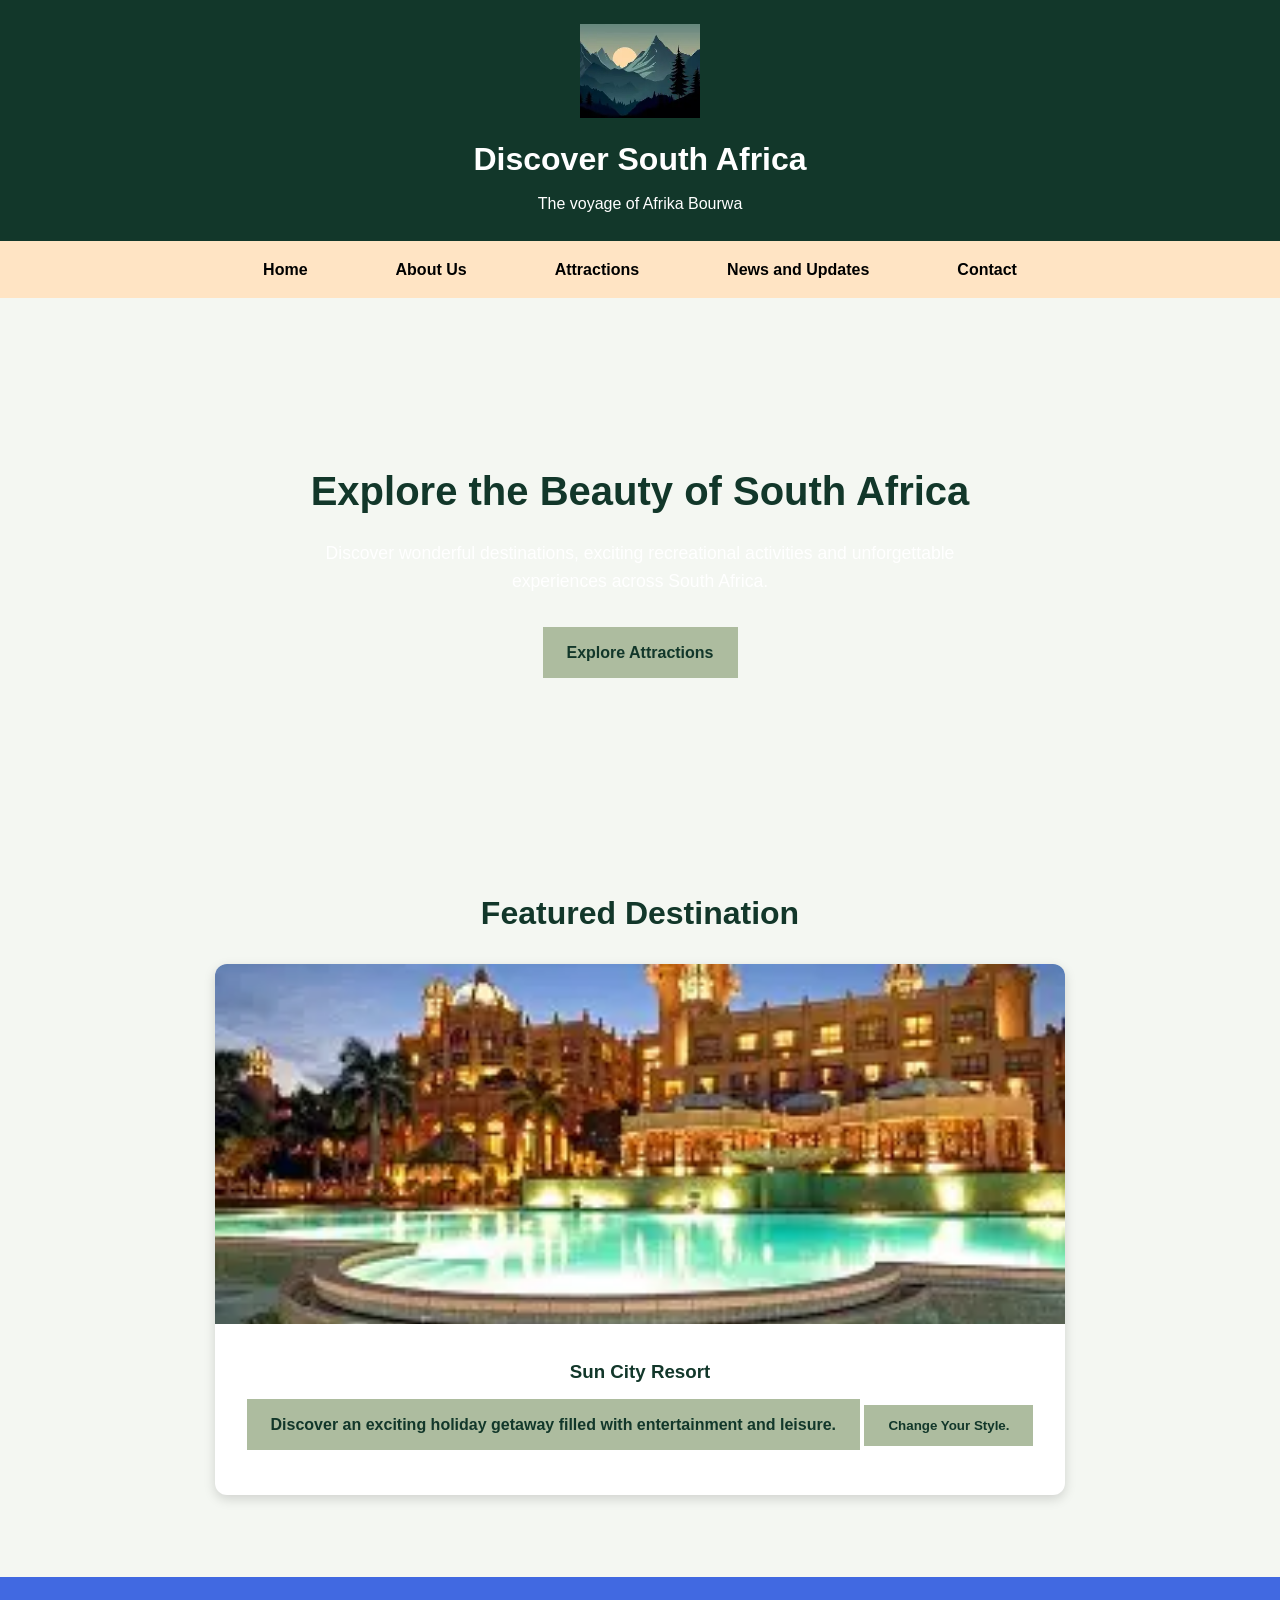
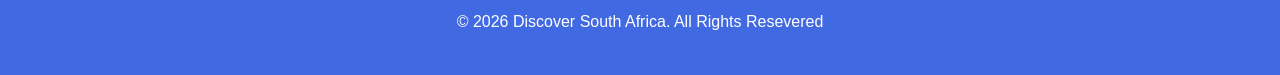
==== docs/index.html @ bdf44fc2 "Updated Recreational Hotspots website" ====
<!DOCTYPE html>
<html lang="en">
<head>
    <meta charset="UTF-8">
    <meta name="viewport" content="width=device-width, initial-scale=1.0">
    <meta name="description" content="Discover South Africa's exciting tourist attractions, recreational destinations and holiday experience.">

    <title>Discover South Africa | Home</title>

    <link rel="stylesheet" href="css/styles.css">
</head>
<body>
    
    <header>

        <img
            src="../images/Discover South Africa logo.webp"
            alt="Discover South Africa logo"
            width="150"
        >

        <h1>Discover South Africa</h1>

        <p>The voyage of Afrika Bourwa</p>

    </header>

    <nav>
        <ul>
            <li><a href="index.html">Home</a></li>
            <li><a href="Pages/about.html">About Us</a></li>
            <li><a href="Pages/gallery.html">Attractions</a></li>
            <li><a href="Pages/news and updates.html">News and Updates</a></li>
            <li><a href="Pages/contact.html">Contact</a></li> 
        </ul>
    </nav>
    
    <main>
        <section class="hero">

            <h2>Explore the Beauty of South Africa</h2>
            <p>
                Discover wonderful destinations, exciting recreational activities and unforgettable experiences across South Africa.
            </p>
            <a href="Pages/gallery.html" class="button">Explore Attractions</a>
        </section>

        <section class="featured-section">
            <h2>Featured Destination</h2>

            <div class="featured-card">
                <img id="featuredImage"
                     src="../images/Sun city resort.webp"
                     alt="Featured destination">
                
                <div class="featured-content">
                    <h3 id="featuredTitle">Sun City Resort</h3>

                    <p id="featuredDescription" class="button">
                        Discover an exciting holiday getaway filled with entertainment and leisure.
                    </p>

                    <button id="nextDestination" class="button">
                        Change Your Style.
                    </button>
                </div>
            </div>
        </section>
    </main>
    
    <footer>
        <p>
            © 2026 Discover South Africa.
            All Rights Resevered
        </p>
    </footer>
    <script src="../js/featured.js" defer></script>
</body>
</html>
---- docs/css/styles.css ----
/*1*/
* {
    margin: 0;
    padding: 0;
    box-sizing: border-box;
}
html {
    scroll-behavior: smooth;
}
body{
    font-family: Arial, Helvetica, sans-serif;
    font-size: 16px;
    line-height: 1.6;
    color: #26352e;
    background-color: #f4f7f2;

    display: flex;
    flex-direction: column;
    min-height: 100vh;
}

main {
    flex: 1;
}
img {
    max-width: 100%;
    height: auto;
}


/*2*/
header {
    background-color: #12372a;
    color: rgb(255, 255, 255);
    padding: 1.5rem 5%;
    text-align: center;
}
header img {
    width: 120px;
    margin-bottom: 0.5rem;
}
header h1{
    font-size: 2rem;
    margin-bottom: 0.4rem;
}
header p {
    font-size: 1rem;
}


/*3*/
nav {
    background-color: bisque;
    padding: 1rem 5%;
}

nav ul {
    list-style:none;
    display: flex;
    justify-content: center;
    align-items: center;
    flex-wrap: wrap;
    gap: 2.5rem;
}

nav a {
    color: black;
    text-decoration: none;
    font-weight: bold;
    
    padding: 0.6rem 1.5rem;
    border-radius: 5px;
    transition: 0.3s ease;
}

nav a:hover {
    background-color: #adbc9f;
    color: #12372a;
}

nav a:focus {
    outline: 2px solid white;
    outline-offset: 3px;
}


/*4*/
.hero {
    min-height: 60vh;
    display:flex;
    flex-direction: column;
    justify-content: center;
    align-items: center;
    text-align: center;

    padding: 4rem 5%;

    background: linear-gradient(rgba(0, 0, 0, 0.55), rgba(0, 0, 0, 0.55), url("images/Sun city.jpg"));
    background-size: cover;
    background-position: center;
    color: white;
}
.hero h2 {
    font-size: 2.5rem;
    margin-bottom: 1rem;
}
.hero p {
    max-width: 700px;
    font-size: 1.1rem;
    margin-bottom: 2rem;
}

/*5*/
.button{
    display: inline-block;
    background-color: #adbc9f;
    color: #12372a;
    text-decoration: none;

    padding: 0.8rem 1.5rem;
    border-radius: 2px solid #adbc9f;
    border: 6px;

    font-weight: bold;

    transition: 0.3s ease;
}

.button:hover {
    background-color: #12372a;
    color: white;
}

.button:active {
    transform: translateY(0);
}


/*6*/
section {
    width: 90%;
    max-width: 1200px;
    margin: 0 auto;
    padding: 3rem 0;
}

section h2 {
    text-align: center;
    color: #12372a;
    font-size: 2rem;
    margin-bottom: 1.5rem;
}

section p {
    margin-bottom: 1rem;
}


/*7*/
.attractions {
    display: grid;
    grid-template-columns: repeat(3, 1fr);
    gap: 1.5rem;
}

/*8*/
.card{
    background-color: white;
    border: 1px solid #dce5d8;
    border-radius: 10px;

    overflow: hidden;

    box-shadow: 0 4px 10px rgba(0, 0, 0, 0.1);
    transition: 0.3s ease;
}

.card:hover {
    transform: translateY(-5px);
    box-shadow: 0 8px 20px rgba(0, 0, 0, 0.15);
}

.card img {
    width: 100%;
    height: 220px;
    object-fit: cover;
    display: block;
}

.card-content {
    padding: 1.5rem;
}

.card h3 {
    color: #436850;
    font-size: 1.4rem;
    margin-bottom: 0.8rem;
}
.card p {
    margin-bottom: 1rem;
    color: #39483e;
}

/*9*/
.about {
    display: grid;
    grid-template-columns: 1fr 1fr;
    gap: 3rem;

    align-items: center;
}

.about img{
    width: 100%;
    border-radius: 10px;
    box-shadow: 0 5px 15px rgba(0, 0, 0, 0.15);
}

.about-text h2 {
    text-align: left;
    margin-bottom: 1rem;
}

.about-text p {
    margin-bottom: 1rem;
}


/*10*/
.contact-form {
    max-width: 700px;
    margin: 0 auto;

    background-color: white;
    padding: 2rem;

    border-radius: 10px;
    box-shadow: 0 4px 12px rgba(0, 0, 0, 0.1);
}

.form-group {
    margin-bottom: 1.5rem;
}

.form-group label {
    display: block;
    margin-bottom: 0.5rem;
    font-weight: bold;
}

.form-group input, .form-group textarea, .form-group select {
    width: 100%;
    padding: 0.8rem;
    border: 1px solid #b8c9b2;
    border-radius: 5px;
    font-family: inherit;
    font-size: 1rem;
}

.form-group textarea {
    min-height: 150px;
    resize: vertical;
}

.form-group input:focus, .form-group textarea:focus, .form-group select:focus {
    outline: none;
    border-color: #436850;
    box-shadow: 0 0 5px rgba(67, 104, 80, 0.4);
}


/*11*/

footer {
    background-color: royalblue;
    color: white;
    text-align: center;
    padding: 2rem 5%;
    margin-top: 2rem;
}

footer p {
    margin-bottom: 0.5rem;
}

footer a {
    color: lightcyan;
    text-decoration: none;
}

footer a:hover {
    text-decoration: underline;
}


/*12*/
.image-popup {
    display: none;
    position: fixed;
    z-index: 1000;
    top: 0;
    left: 0;
    width: 100%;
    height: 100%;
    background: rgba(0, 0, 0, 0.9);
    justify-content: center;
    align-items: center;
    flex-direction: column;
    padding: 20px;
}

.image-popup img {
    max-width: 90%;
    max-height: 75vh;
    object-fit: contain;
    border-radius: 10px;
}

.close-popup {
    position: absolute;
    top: 20px;
    right: 35px;
    color: white;
    font-size: 40px;
    cursor: pointer;
}

#popupCaption {
    color: white;
    margin-top: 15px;
    text-align: center;
}

/*13*/
.featured-section {
    padding: 50px 8%;
    text-align: center;
}

.featured-section h2 {
    margin-bottom: 25px;
}

.featured-card {
    max-width: 850px;
    margin: auto;
    background: white;
    border-radius: 12px;
    overflow: hidden;
    box-shadow: 0 4px 12px rgba(0, 0, 0, 0.15);
}

.featured-card img {
    width: 100%;
    height: 360px;
    object-fit: cover;
}

.featured-content {
    padding: 25px;
}

.featured-content h3 {
    color: #12372a;
    margin-bottom: 12px;
}

.featured-content p {
    margin-bottom: 20px;
}


/*14*/
.tourism-gallery {
    width: 90%;
    max-width: 1200px;
    margin: 40px auto;
}

.tourism-gallery h2 {
    margin-bottom: 20px;
}

/* Province buttons */

.province-buttons {
    display: flex;
    flex-wrap: wrap;
    gap: 12px;
    margin-bottom: 35px;
}

.province-button {
    padding: 12px 18px;
    border: none;
    border-radius: 8px;
    background-color: #176b45;
    color: white;
    cursor: pointer;
    transition: background-color 0.3s, transform 0.3s;
}

.province-button:hover {
    background-color: #0d482d;
    transform: translateY(-3px);
}

/* Search bar */

#attractionSearch {
    width: 100%;
    max-width: 500px;
    padding: 13px;
    margin-bottom: 15px;
    border: 1px solid #ccc;
    border-radius: 8px;
    font-size: 16px;
}

/* Attraction cards */

.attraction-grid {
    display: grid;
    grid-template-columns: repeat(auto-fit, minmax(230px, 1fr));
    gap: 25px;
    margin-top: 25px;
}

.attraction-grid .card {
    background-color: white;
    border-radius: 12px;
    overflow: hidden;
    box-shadow: 0 4px 12px rgba(0, 0, 0, 0.12);
    transition: transform 0.3s;
}

.attraction-grid .card:hover {
    transform: translateY(-5px);
}

.attraction-grid .card img {
    width: 100%;
    height: 190px;
    object-fit: cover;
    cursor: pointer;
}

.attraction-grid .card h3,
.attraction-grid .card p {
    padding: 0 15px;
}

.attraction-grid .card p {
    padding-bottom: 15px;
    line-height: 1.6;
}

/* =====================================
   IMAGE LIGHTBOX
===================================== */

.image-popup[hidden] {
    display: none;
}

.image-popup {
    position: fixed;
    inset: 0;
    z-index: 1000;
    background-color: rgba(0, 0, 0, 0.9);
    display: flex;
    justify-content: center;
    align-items: center;
    padding: 20px;
}

.popup-content {
    text-align: center;
    max-width: 900px;
    width: 100%;
}

.popup-content img {
    max-width: 100%;
    max-height: 75vh;
    object-fit: contain;
    border-radius: 8px;
}

.popup-content p {
    color: white;
    margin-top: 12px;
}

.close-popup {
    position: absolute;
    top: 20px;
    right: 35px;
    color: white;
    background: none;
    border: none;
    font-size: 45px;
    cursor: pointer;
}

/* Mobile responsiveness */

@media (max-width: 600px) {

    .tourism-gallery {
        width: 95%;
    }

    .province-button {
        flex: 1 1 40%;
    }

    .attraction-grid {
        grid-template-columns: 1fr;
    }

    .close-popup {
        top: 10px;
        right: 20px;
    }

}

/*15*/
@media screen and(max-width: 900px) {
    header h1 {
        font-size: 1.8rem;
    }

    .hero h2 {
        font-size: 2.2rem;
    }

    .attractions {
        grid-template-columns: repeat(2, 1fr);
    }

    .about {
        grid-template-columns: 1fr;
    }
}

/*16*/
@media screen and (max-width: 600px) {
    header {
        padding: 20px 10px;
    }
    header img {
        width: 100px;
    }
    header h1 {
        font-size: 25px;
    }
    
    nav ul {
        flex-direction: column;
        align-items: center;
        gap: 10px;
        padding: 10px;
    }
    nav ul li {
        width: 100%;
        text-align: center;
    }
    nav ul li a {
        display: block;
        padding: 12px;
    }

    .hero {
        padding: 50px 15px;
    }
    .hero h2 {
        font-size: 26px;
    }

    .attractions {
        grid-template-columns: 1fr;
    }

    .about {
        flex-direction: column;
    }
    .about img {
        width: 100%;
    }

    .featured-card img {
        height: 220px;
    }
    .featured-content {
        padding: 15px;
    }

    .contact-form {
        width: 100%
    }

    footer {
        padding: 20px 10px;
    }
}

.image-popup {
    display: none;
    position: fixed;
    inset: 0;
    z-index: 1000;

    background-color: rgba(0, 0, 0, 0.9);

    justify-content: center;
    align-items: center;

    padding: 20px;
}

/* Show the pop-up only when JavaScript adds this class */
.image-popup.is-open {
    display: flex;
}

.popup-content {
    max-width: 900px;
    width: 100%;
    text-align: center;
}

.popup-content img {
    max-width: 100%;
    max-height: 75vh;
    object-fit: contain;
    border-radius: 8px;
}

.popup-content p {
    color: white;
    margin-top: 12px;
}

.close-popup {
    position: absolute;
    top: 20px;
    right: 35px;

    color: white;
    background: none;
    border: none;

    font-size: 45px;
    cursor: pointer;
    z-index: 1001;
}

.close-popup:hover {
    color: #ffcc00;
}

@media screen and (max-width: 600px) {
    .close-popup {
        top: 10px;
        right: 20px;
    }
}
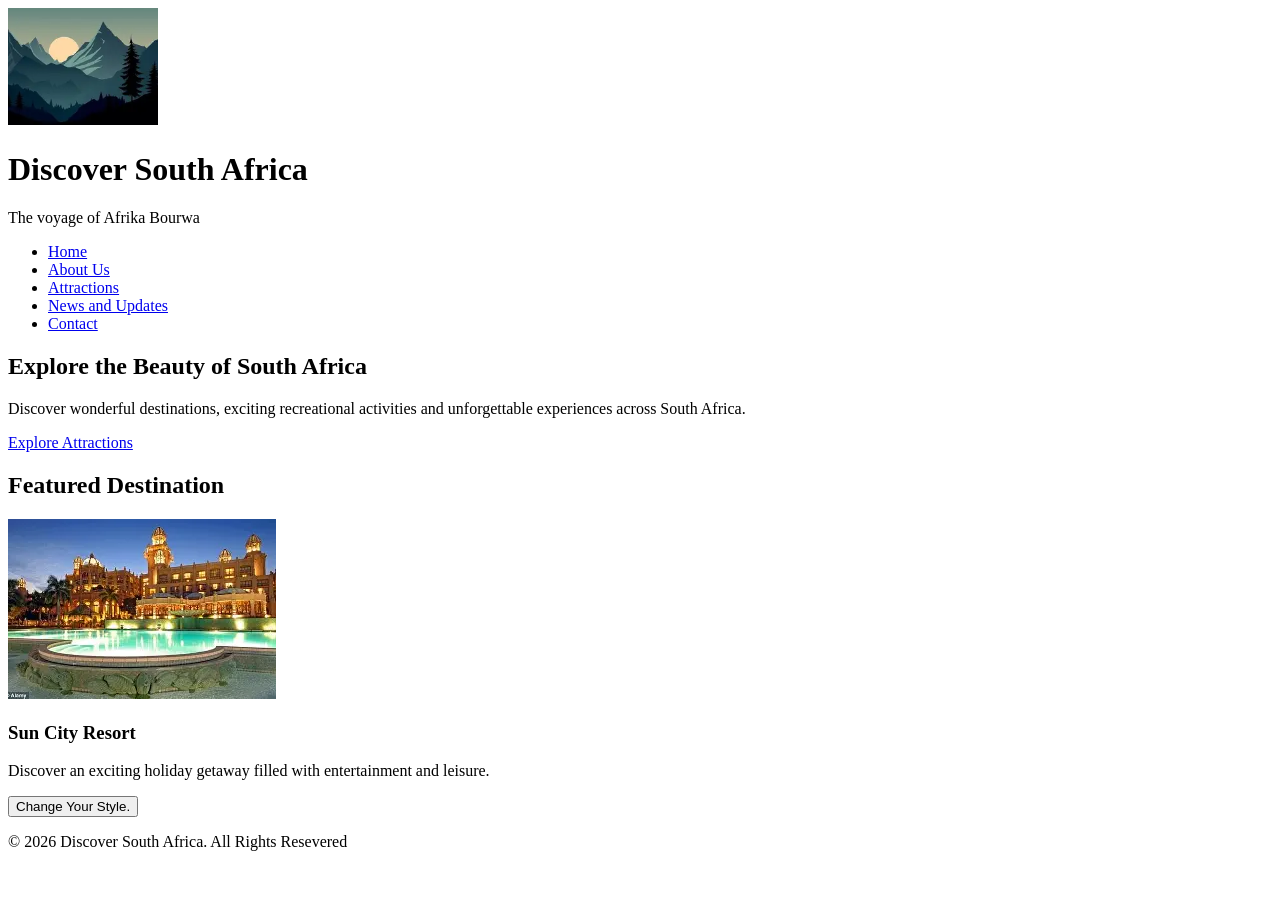
==== commit 7d578d2f: "Update index.html" ====
--- a/docs/index.html
+++ b/docs/index.html
@@ -7,14 +7,14 @@
 
     <title>Discover South Africa | Home</title>
 
-    <link rel="stylesheet" href="css/styles.css">
+    <link rel="stylesheet" href="../css/styles.css">
 </head>
 <body>
     
     <header>
 
         <img
-            src="../images/Discover South Africa logo.webp"
+            src="images/Discover South Africa logo.webp"
             alt="Discover South Africa logo"
             width="150"
         >
@@ -50,7 +50,7 @@
 
             <div class="featured-card">
                 <img id="featuredImage"
-                     src="../images/Sun city resort.webp"
+                     src="images/Sun city resort.webp"
                      alt="Featured destination">
                 
                 <div class="featured-content">
@@ -76,4 +76,4 @@
     </footer>
     <script src="../js/featured.js" defer></script>
 </body>
-</html> +</html> 
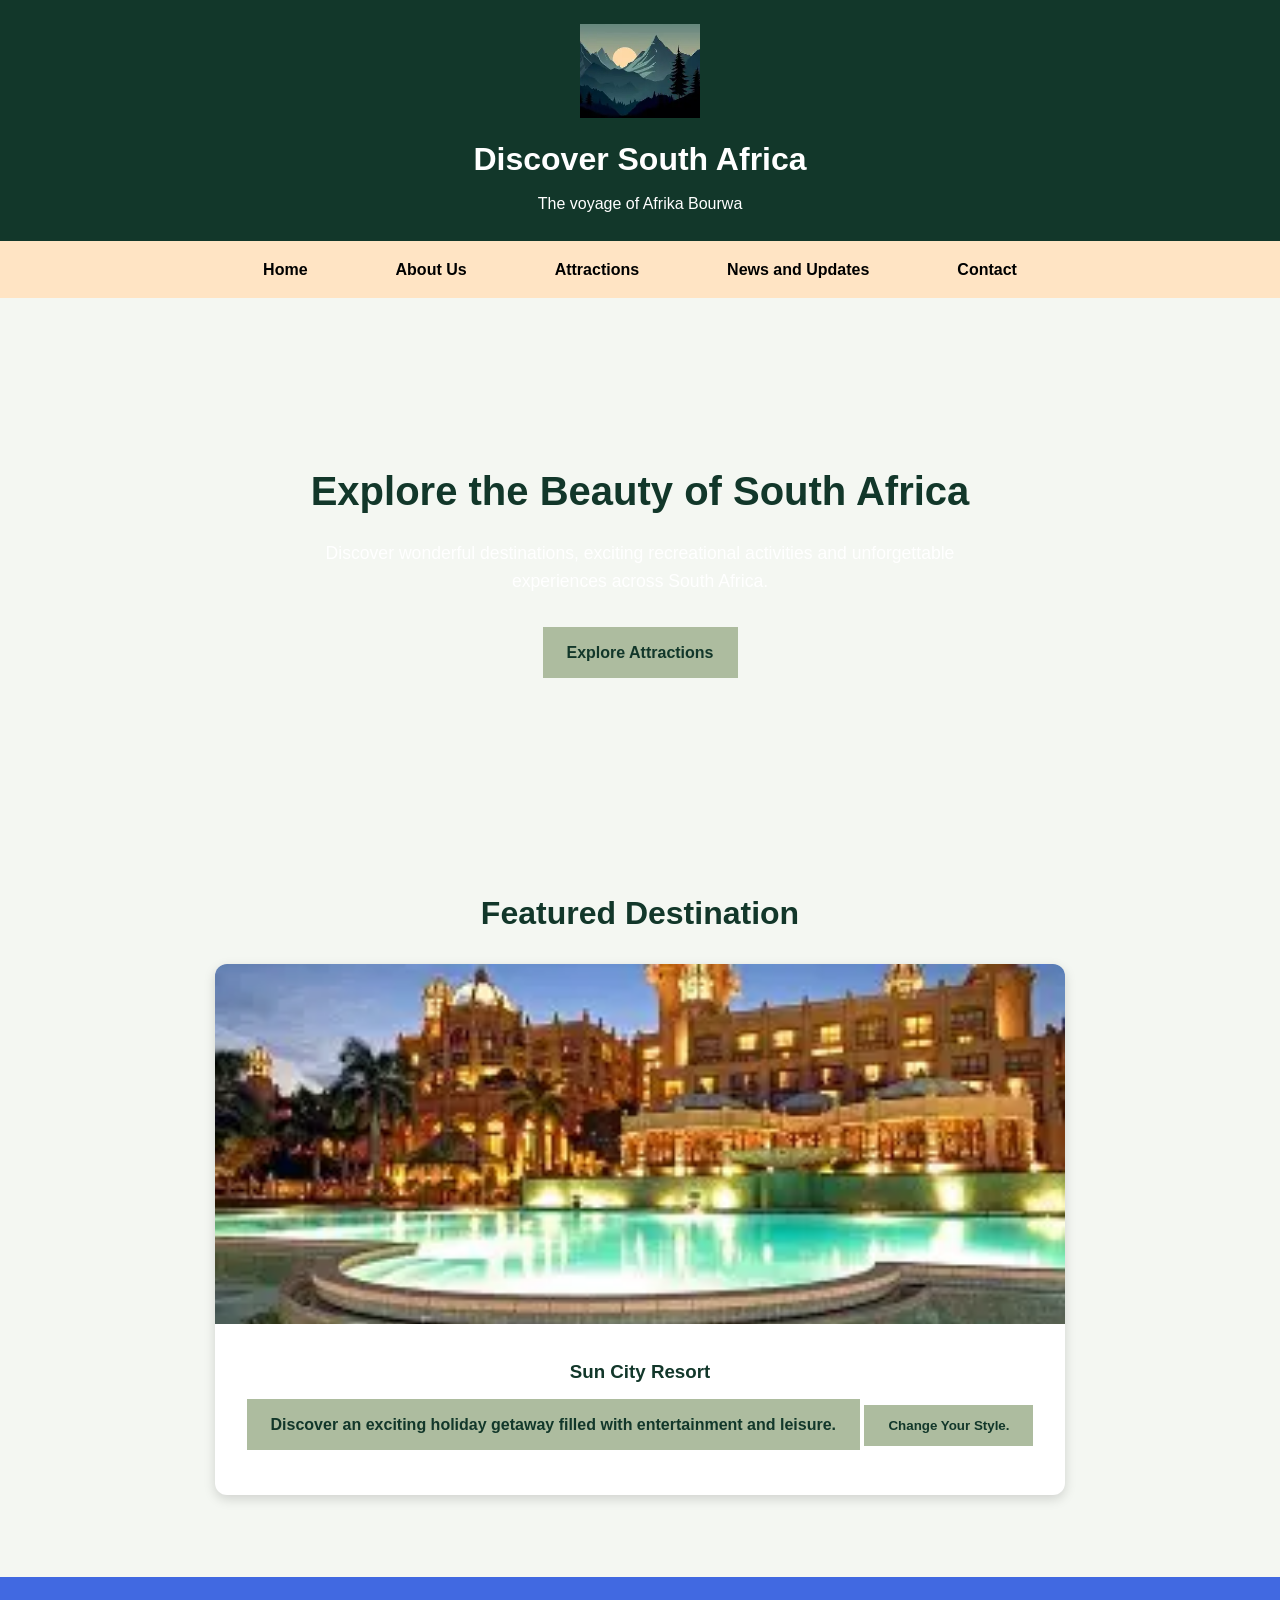
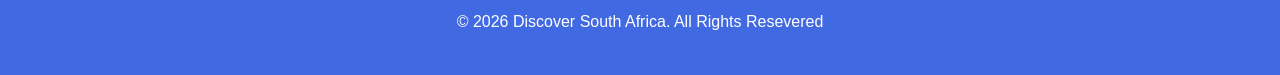
==== commit b5b0d7b1: "Update index.html" ====
--- a/docs/index.html
+++ b/docs/index.html
@@ -7,7 +7,7 @@
 
     <title>Discover South Africa | Home</title>
 
-    <link rel="stylesheet" href="../css/styles.css">
+    <link rel="stylesheet" href="css/styles.css">
 </head>
 <body>
     
--- a/docs/css/styles.css
+++ b/docs/css/styles.css
@@ -0,0 +1,669 @@
+/*1*/
+* {
+    margin: 0;
+    padding: 0;
+    box-sizing: border-box;
+}
+html {
+    scroll-behavior: smooth;
+}
+body{
+    font-family: Arial, Helvetica, sans-serif;
+    font-size: 16px;
+    line-height: 1.6;
+    color: #26352e;
+    background-color: #f4f7f2;
+
+    display: flex;
+    flex-direction: column;
+    min-height: 100vh;
+}
+
+main {
+    flex: 1;
+}
+img {
+    max-width: 100%;
+    height: auto;
+}
+
+
+/*2*/
+header {
+    background-color: #12372a;
+    color: rgb(255, 255, 255);
+    padding: 1.5rem 5%;
+    text-align: center;
+}
+header img {
+    width: 120px;
+    margin-bottom: 0.5rem;
+}
+header h1{
+    font-size: 2rem;
+    margin-bottom: 0.4rem;
+}
+header p {
+    font-size: 1rem;
+}
+
+
+/*3*/
+nav {
+    background-color: bisque;
+    padding: 1rem 5%;
+}
+
+nav ul {
+    list-style:none;
+    display: flex;
+    justify-content: center;
+    align-items: center;
+    flex-wrap: wrap;
+    gap: 2.5rem;
+}
+
+nav a {
+    color: black;
+    text-decoration: none;
+    font-weight: bold;
+    
+    padding: 0.6rem 1.5rem;
+    border-radius: 5px;
+    transition: 0.3s ease;
+}
+
+nav a:hover {
+    background-color: #adbc9f;
+    color: #12372a;
+}
+
+nav a:focus {
+    outline: 2px solid white;
+    outline-offset: 3px;
+}
+
+
+/*4*/
+.hero {
+    min-height: 60vh;
+    display:flex;
+    flex-direction: column;
+    justify-content: center;
+    align-items: center;
+    text-align: center;
+
+    padding: 4rem 5%;
+
+    background: linear-gradient(rgba(0, 0, 0, 0.55), rgba(0, 0, 0, 0.55), url("images/Sun city.jpg"));
+    background-size: cover;
+    background-position: center;
+    color: white;
+}
+.hero h2 {
+    font-size: 2.5rem;
+    margin-bottom: 1rem;
+}
+.hero p {
+    max-width: 700px;
+    font-size: 1.1rem;
+    margin-bottom: 2rem;
+}
+
+/*5*/
+.button{
+    display: inline-block;
+    background-color: #adbc9f;
+    color: #12372a;
+    text-decoration: none;
+
+    padding: 0.8rem 1.5rem;
+    border-radius: 2px solid #adbc9f;
+    border: 6px;
+
+    font-weight: bold;
+
+    transition: 0.3s ease;
+}
+
+.button:hover {
+    background-color: #12372a;
+    color: white;
+}
+
+.button:active {
+    transform: translateY(0);
+}
+
+
+/*6*/
+section {
+    width: 90%;
+    max-width: 1200px;
+    margin: 0 auto;
+    padding: 3rem 0;
+}
+
+section h2 {
+    text-align: center;
+    color: #12372a;
+    font-size: 2rem;
+    margin-bottom: 1.5rem;
+}
+
+section p {
+    margin-bottom: 1rem;
+}
+
+
+/*7*/
+.attractions {
+    display: grid;
+    grid-template-columns: repeat(3, 1fr);
+    gap: 1.5rem;
+}
+
+/*8*/
+.card{
+    background-color: white;
+    border: 1px solid #dce5d8;
+    border-radius: 10px;
+
+    overflow: hidden;
+
+    box-shadow: 0 4px 10px rgba(0, 0, 0, 0.1);
+    transition: 0.3s ease;
+}
+
+.card:hover {
+    transform: translateY(-5px);
+    box-shadow: 0 8px 20px rgba(0, 0, 0, 0.15);
+}
+
+.card img {
+    width: 100%;
+    height: 220px;
+    object-fit: cover;
+    display: block;
+}
+
+.card-content {
+    padding: 1.5rem;
+}
+
+.card h3 {
+    color: #436850;
+    font-size: 1.4rem;
+    margin-bottom: 0.8rem;
+}
+.card p {
+    margin-bottom: 1rem;
+    color: #39483e;
+}
+
+/*9*/
+.about {
+    display: grid;
+    grid-template-columns: 1fr 1fr;
+    gap: 3rem;
+
+    align-items: center;
+}
+
+.about img{
+    width: 100%;
+    border-radius: 10px;
+    box-shadow: 0 5px 15px rgba(0, 0, 0, 0.15);
+}
+
+.about-text h2 {
+    text-align: left;
+    margin-bottom: 1rem;
+}
+
+.about-text p {
+    margin-bottom: 1rem;
+}
+
+
+/*10*/
+.contact-form {
+    max-width: 700px;
+    margin: 0 auto;
+
+    background-color: white;
+    padding: 2rem;
+
+    border-radius: 10px;
+    box-shadow: 0 4px 12px rgba(0, 0, 0, 0.1);
+}
+
+.form-group {
+    margin-bottom: 1.5rem;
+}
+
+.form-group label {
+    display: block;
+    margin-bottom: 0.5rem;
+    font-weight: bold;
+}
+
+.form-group input, .form-group textarea, .form-group select {
+    width: 100%;
+    padding: 0.8rem;
+    border: 1px solid #b8c9b2;
+    border-radius: 5px;
+    font-family: inherit;
+    font-size: 1rem;
+}
+
+.form-group textarea {
+    min-height: 150px;
+    resize: vertical;
+}
+
+.form-group input:focus, .form-group textarea:focus, .form-group select:focus {
+    outline: none;
+    border-color: #436850;
+    box-shadow: 0 0 5px rgba(67, 104, 80, 0.4);
+}
+
+
+/*11*/
+
+footer {
+    background-color: royalblue;
+    color: white;
+    text-align: center;
+    padding: 2rem 5%;
+    margin-top: 2rem;
+}
+
+footer p {
+    margin-bottom: 0.5rem;
+}
+
+footer a {
+    color: lightcyan;
+    text-decoration: none;
+}
+
+footer a:hover {
+    text-decoration: underline;
+}
+
+
+/*12*/
+.image-popup {
+    display: none;
+    position: fixed;
+    z-index: 1000;
+    top: 0;
+    left: 0;
+    width: 100%;
+    height: 100%;
+    background: rgba(0, 0, 0, 0.9);
+    justify-content: center;
+    align-items: center;
+    flex-direction: column;
+    padding: 20px;
+}
+
+.image-popup img {
+    max-width: 90%;
+    max-height: 75vh;
+    object-fit: contain;
+    border-radius: 10px;
+}
+
+.close-popup {
+    position: absolute;
+    top: 20px;
+    right: 35px;
+    color: white;
+    font-size: 40px;
+    cursor: pointer;
+}
+
+#popupCaption {
+    color: white;
+    margin-top: 15px;
+    text-align: center;
+}
+
+/*13*/
+.featured-section {
+    padding: 50px 8%;
+    text-align: center;
+}
+
+.featured-section h2 {
+    margin-bottom: 25px;
+}
+
+.featured-card {
+    max-width: 850px;
+    margin: auto;
+    background: white;
+    border-radius: 12px;
+    overflow: hidden;
+    box-shadow: 0 4px 12px rgba(0, 0, 0, 0.15);
+}
+
+.featured-card img {
+    width: 100%;
+    height: 360px;
+    object-fit: cover;
+}
+
+.featured-content {
+    padding: 25px;
+}
+
+.featured-content h3 {
+    color: #12372a;
+    margin-bottom: 12px;
+}
+
+.featured-content p {
+    margin-bottom: 20px;
+}
+
+
+/*14*/
+.tourism-gallery {
+    width: 90%;
+    max-width: 1200px;
+    margin: 40px auto;
+}
+
+.tourism-gallery h2 {
+    margin-bottom: 20px;
+}
+
+/* Province buttons */
+
+.province-buttons {
+    display: flex;
+    flex-wrap: wrap;
+    gap: 12px;
+    margin-bottom: 35px;
+}
+
+.province-button {
+    padding: 12px 18px;
+    border: none;
+    border-radius: 8px;
+    background-color: #176b45;
+    color: white;
+    cursor: pointer;
+    transition: background-color 0.3s, transform 0.3s;
+}
+
+.province-button:hover {
+    background-color: #0d482d;
+    transform: translateY(-3px);
+}
+
+/* Search bar */
+
+#attractionSearch {
+    width: 100%;
+    max-width: 500px;
+    padding: 13px;
+    margin-bottom: 15px;
+    border: 1px solid #ccc;
+    border-radius: 8px;
+    font-size: 16px;
+}
+
+/* Attraction cards */
+
+.attraction-grid {
+    display: grid;
+    grid-template-columns: repeat(auto-fit, minmax(230px, 1fr));
+    gap: 25px;
+    margin-top: 25px;
+}
+
+.attraction-grid .card {
+    background-color: white;
+    border-radius: 12px;
+    overflow: hidden;
+    box-shadow: 0 4px 12px rgba(0, 0, 0, 0.12);
+    transition: transform 0.3s;
+}
+
+.attraction-grid .card:hover {
+    transform: translateY(-5px);
+}
+
+.attraction-grid .card img {
+    width: 100%;
+    height: 190px;
+    object-fit: cover;
+    cursor: pointer;
+}
+
+.attraction-grid .card h3,
+.attraction-grid .card p {
+    padding: 0 15px;
+}
+
+.attraction-grid .card p {
+    padding-bottom: 15px;
+    line-height: 1.6;
+}
+
+/* =====================================
+   IMAGE LIGHTBOX
+===================================== */
+
+.image-popup[hidden] {
+    display: none;
+}
+
+.image-popup {
+    position: fixed;
+    inset: 0;
+    z-index: 1000;
+    background-color: rgba(0, 0, 0, 0.9);
+    display: flex;
+    justify-content: center;
+    align-items: center;
+    padding: 20px;
+}
+
+.popup-content {
+    text-align: center;
+    max-width: 900px;
+    width: 100%;
+}
+
+.popup-content img {
+    max-width: 100%;
+    max-height: 75vh;
+    object-fit: contain;
+    border-radius: 8px;
+}
+
+.popup-content p {
+    color: white;
+    margin-top: 12px;
+}
+
+.close-popup {
+    position: absolute;
+    top: 20px;
+    right: 35px;
+    color: white;
+    background: none;
+    border: none;
+    font-size: 45px;
+    cursor: pointer;
+}
+
+/* Mobile responsiveness */
+
+@media (max-width: 600px) {
+
+    .tourism-gallery {
+        width: 95%;
+    }
+
+    .province-button {
+        flex: 1 1 40%;
+    }
+
+    .attraction-grid {
+        grid-template-columns: 1fr;
+    }
+
+    .close-popup {
+        top: 10px;
+        right: 20px;
+    }
+
+}
+
+/*15*/
+@media screen and(max-width: 900px) {
+    header h1 {
+        font-size: 1.8rem;
+    }
+
+    .hero h2 {
+        font-size: 2.2rem;
+    }
+
+    .attractions {
+        grid-template-columns: repeat(2, 1fr);
+    }
+
+    .about {
+        grid-template-columns: 1fr;
+    }
+}
+
+/*16*/
+@media screen and (max-width: 600px) {
+    header {
+        padding: 20px 10px;
+    }
+    header img {
+        width: 100px;
+    }
+    header h1 {
+        font-size: 25px;
+    }
+    
+    nav ul {
+        flex-direction: column;
+        align-items: center;
+        gap: 10px;
+        padding: 10px;
+    }
+    nav ul li {
+        width: 100%;
+        text-align: center;
+    }
+    nav ul li a {
+        display: block;
+        padding: 12px;
+    }
+
+    .hero {
+        padding: 50px 15px;
+    }
+    .hero h2 {
+        font-size: 26px;
+    }
+
+    .attractions {
+        grid-template-columns: 1fr;
+    }
+
+    .about {
+        flex-direction: column;
+    }
+    .about img {
+        width: 100%;
+    }
+
+    .featured-card img {
+        height: 220px;
+    }
+    .featured-content {
+        padding: 15px;
+    }
+
+    .contact-form {
+        width: 100%
+    }
+
+    footer {
+        padding: 20px 10px;
+    }
+}
+
+.image-popup {
+    display: none;
+    position: fixed;
+    inset: 0;
+    z-index: 1000;
+
+    background-color: rgba(0, 0, 0, 0.9);
+
+    justify-content: center;
+    align-items: center;
+
+    padding: 20px;
+}
+
+/* Show the pop-up only when JavaScript adds this class */
+.image-popup.is-open {
+    display: flex;
+}
+
+.popup-content {
+    max-width: 900px;
+    width: 100%;
+    text-align: center;
+}
+
+.popup-content img {
+    max-width: 100%;
+    max-height: 75vh;
+    object-fit: contain;
+    border-radius: 8px;
+}
+
+.popup-content p {
+    color: white;
+    margin-top: 12px;
+}
+
+.close-popup {
+    position: absolute;
+    top: 20px;
+    right: 35px;
+
+    color: white;
+    background: none;
+    border: none;
+
+    font-size: 45px;
+    cursor: pointer;
+    z-index: 1001;
+}
+
+.close-popup:hover {
+    color: #ffcc00;
+}
+
+@media screen and (max-width: 600px) {
+    .close-popup {
+        top: 10px;
+        right: 20px;
+    }
+}
